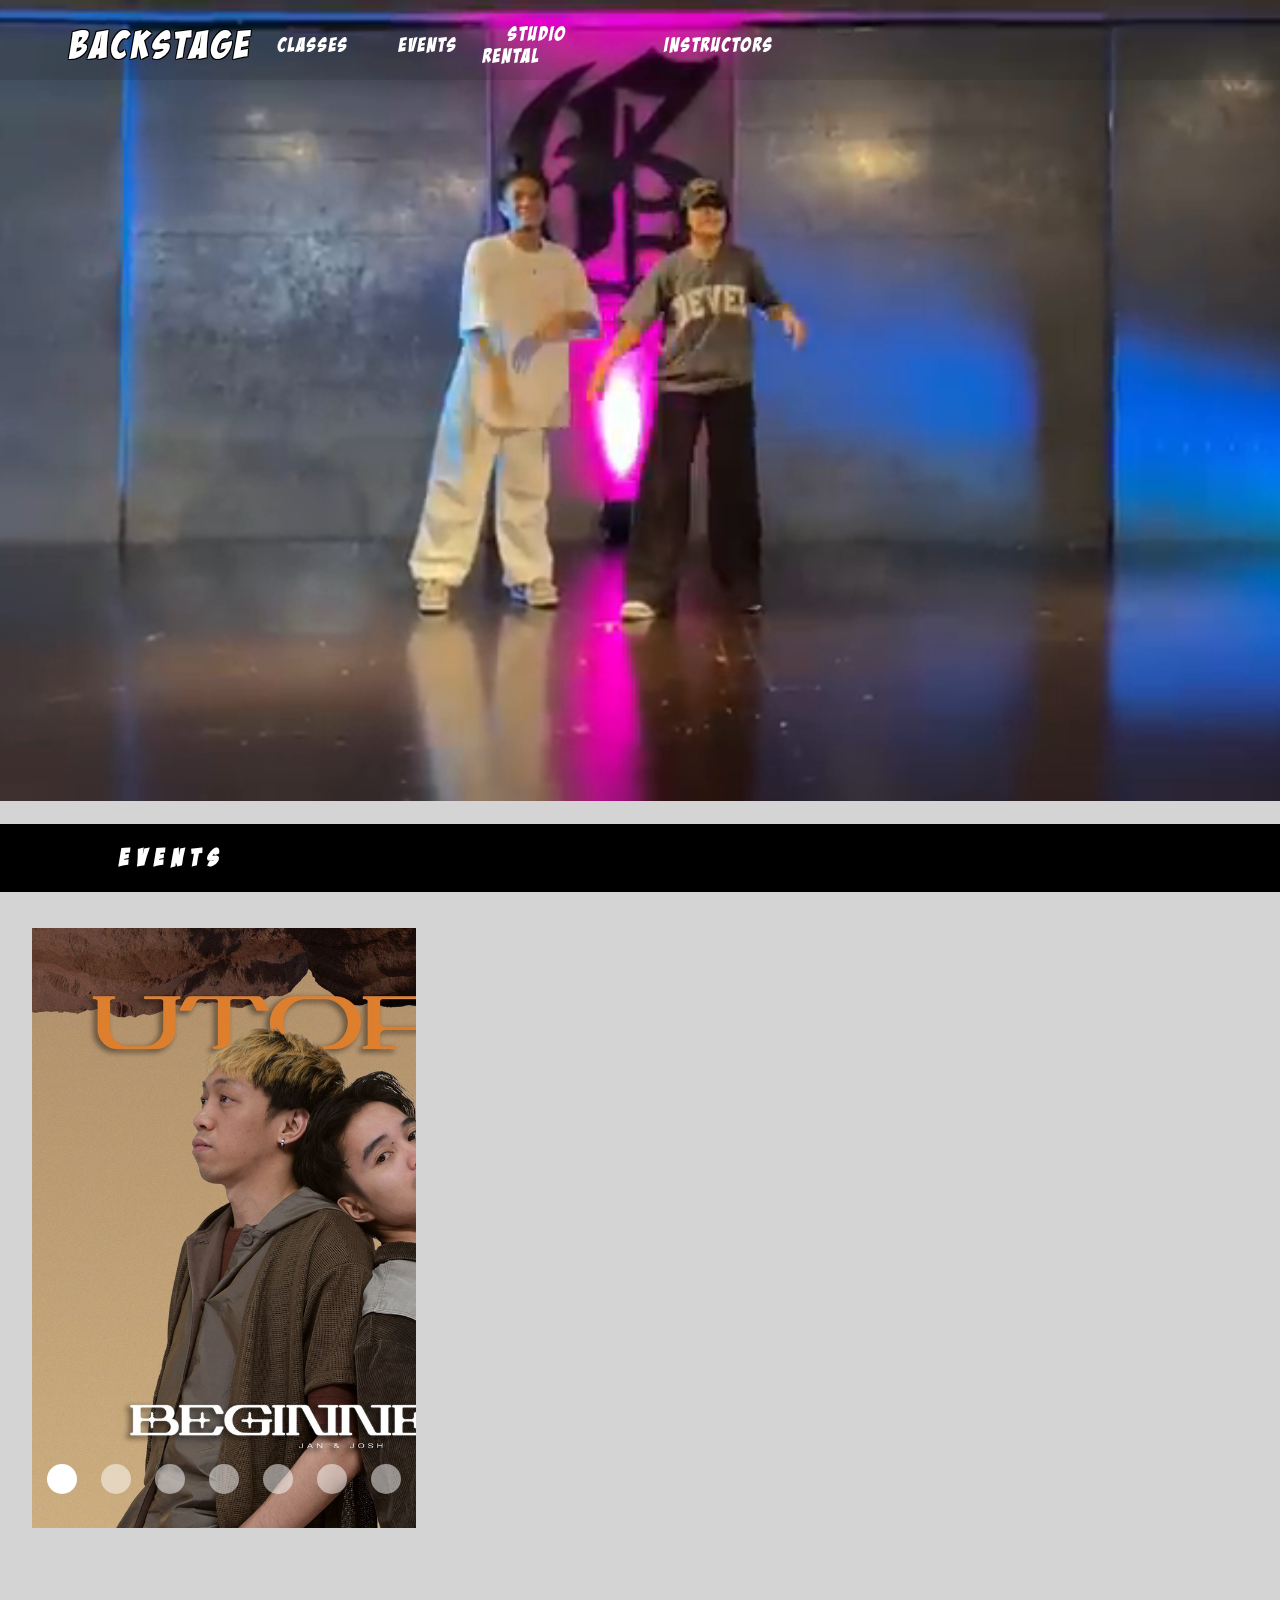
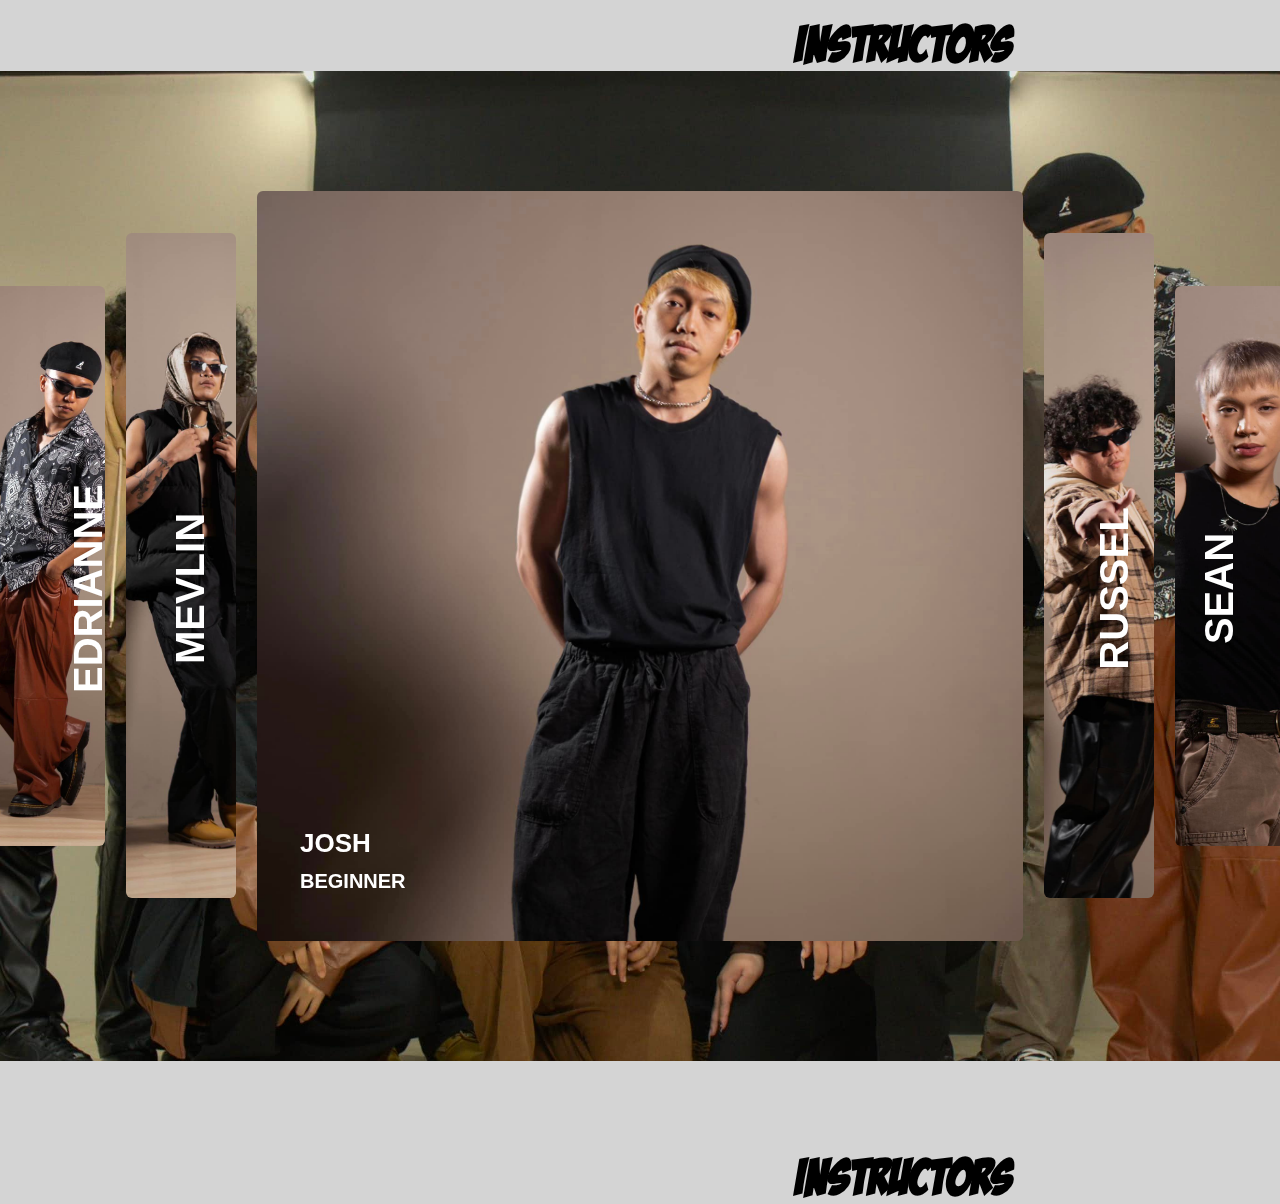
==== index.html @ 0d40647b "success" ====
<!DOCTYPE html>
<html lang="en">
<head>
    <meta charset="UTF-8">
    <meta http-equiv="X-UA-Compatible" content="IE=edge">
    <meta name="viewport" content="width=device-width, initial-scale=1.0">
    <title>BackStage Studio</title>
    <link rel="stylesheet" href="style.css">
</head>
<body>
    <header class= "header">
        <nav class="navbar">
          <a href="index.html" class="logo">BACKSTAGE</a>
            <ul class="nav-links">
              <li><a href="classes.html">Classes</a></li>
              <li><a href="events.html">Events</a></li>
              <li><a href="studio.html">Studio Rental</a></li>
              <li><a href="instru.html">Instructors</a></li>
            </ul>
        </nav>
      </header>
      <section>
        <video autoplay loop muted playsinline id="backgroundVideo">
            <source src="/img/bg2.mp4" type="video/mp4">
            Your browser does not support the video tag.
        </video>
      </section>

    <section> 
        <div class="eventitle">
            <h2><a href="events.html">EVENTS</a></h2>
        </div> 
    </section>

    <div>
        <div class="carousel">
          <ul class="slides">
            <input type="radio" name="radio-buttons" id="img-1" checked />
            <li class="slide-container">
              <div class="slide-image">
                <img src="/classes/BEGINNERS.jpg">
              </div>
              <div class="carousel-controls">
                <label for="img-7" class="prev-slide">
                  <span>&lsaquo;</span>
                </label>
                <label for="img-2" class="next-slide">
                  <span>&rsaquo;</span>
                </label>
              </div>
            </li>
            <input type="radio" name="radio-buttons" id="img-2" />
            <li class="slide-container">
              <div class="slide-image">
                <img src="/classes/FEMME.jpg">
              </div>
              <div class="carousel-controls">
                <label for="img-1" class="prev-slide">
                  <span>&lsaquo;</span>
                </label>
                <label for="img-3" class="next-slide">
                  <span>&rsaquo;</span>
                </label>
              </div>
            </li>
            <input type="radio" name="radio-buttons" id="img-3" />
            <li class="slide-container">
              <div class="slide-image">
                <img src="/classes/HIPHOP.jpg">
              </div>
              <div class="carousel-controls">
                <label for="img-2" class="prev-slide">
                  <span>&lsaquo;</span>
                </label>
                <label for="img-4" class="next-slide">
                  <span>&rsaquo;</span>
                </label>
              </div>
            </li>
            <input type="radio" name="radio-buttons" id="img-4" />
            <li class="slide-container">
              <div class="slide-image">
                <img src="/classes/K-POP.jpg">
              </div>
              <div class="carousel-controls">
                <label for="img-3" class="prev-slide">
                  <span>&lsaquo;</span>
                </label>
                <label for="img-5" class="next-slide">
                  <span>&rsaquo;</span>
                </label>
              </div>
            </li>
            <input type="radio" name="radio-buttons" id="img-5" />
            <li class="slide-container">
              <div class="slide-image">
                <img src="/classes/STYLES.jpg">
              </div>
              <div class="carousel-controls">
                <label for="img-4" class="prev-slide">
                  <span>&lsaquo;</span>
                </label>
                <label for="img-6" class="next-slide">
                  <span>&rsaquo;</span>
                </label>
              </div>
            </li>
            <input type="radio" name="radio-buttons" id="img-6" />
            <li class="slide-container">
              <div class="slide-image">
                <img src="/classes/OPEN.jpg">
              </div>
              <div class="carousel-controls">
                <label for="img-5" class="prev-slide">
                  <span>&lsaquo;</span>
                </label>
                <label for="img-7" class="next-slide">
                  <span>&rsaquo;</span>
                </label>
              </div>
            </li>
            <input type="radio" name="radio-buttons" id="img-7" />
            <li class="slide-container">
              <div class="slide-image">
                <img src="/classes/KIDS.jpg">
              </div>
              <div class="carousel-controls">
                <label for="img-6" class="prev-slide">
                  <span>&lsaquo;</span>
                </label>
                <label for="img-1" class="next-slide">
                  <span>&rsaquo;</span>
                </label>
              </div>
            </li>
            <div class="carousel-dots">
              <label for="img-1" class="carousel-dot" id="img-dot-1"></label>
              <label for="img-2" class="carousel-dot" id="img-dot-2"></label>
              <label for="img-3" class="carousel-dot" id="img-dot-3"></label>
              <label for="img-4" class="carousel-dot" id="img-dot-4"></label>
              <label for="img-5" class="carousel-dot" id="img-dot-5"></label>
              <label for="img-6" class="carousel-dot" id="img-dot-6"></label>
              <label for="img-7" class="carousel-dot" id="img-dot-7"></label>
            </div>
          </ul>
        </div>
      </div>
      



    <section> 
        <div class="instructors">
            <h5>Instructors</h5>
        </div> 
    </section>

    <section class="slider-container">
      <div class="slider-images">
        <div class="slider-img">
          <img src="/instru/chuch.jpg" alt="1" />
          <h1>CHUCHAY</h1>
          <div class="details">
            <h2>CHUCHAY</h2>
            <p>KIDS/K-POP</p>
          </div>
        </div>
        <div class="slider-img">
          <img src="/instru/edri.jpg" alt="2" />
          <h1>EDRIANNE</h1>
          <div class="details">
            <h2>EDRIANNE</h2>
            <p>AFRO</p>
          </div>
        </div>
        <div class="slider-img">
          <img src="/instru/melvin.jpg" alt="3" />
          <h1>MEVLIN</h1>
          <div class="details">
            <h2>MEVLIN</h2>
            <p>HIP-HOP</p>
          </div>
        </div>
        <div class="slider-img active">
          <img src="/instru/poy.jpg" alt="4" />
          <h1>JOSH</h1>
          <div class="details">
            <h2>JOSH</h2>
            <p>BEGINNER</p>
          </div>
        </div>
        <div class="slider-img">
          <img src="/instru/rus.jpg" alt="5" />
          <h1>RUSSEL</h1>
          <div class="details">
            <h2>RUSSEL</h2>
            <p>OPEN</p>
          </div>
        </div>
        <div class="slider-img">
          <img src="/instru/sean.jpg" alt="6" />
          <h1>SEAN</h1>
          <div class="details">
            <h2>SEAN</h2>
            <p>FEMME/K-POP/KIDS</p>
          </div>
        </div>
        <div class="slider-img">
          <img src="/instru/yen.jpg" alt="7" />
          <h1>YEN</h1>
          <div class="details">
            <h2>YEN</h2>
            <p>FEMME/CHAIRS</p>
          </div>
        </div>
      </div>
    </section>


    
    <section> 
      <div class="instructors">
          <h5>Instructors</h5>
      </div> 
  </section>
  

    <script src="js/jQuery.js"></script>
    <script>
      jQuery(document).ready(function ($) {
        $(".slider-img").on("click", function () {
          $(".slider-img").removeClass("active");
          $(this).addClass("active");
        });
      });
    </script>

    
</body>
</html>
---- style.css ----
@font-face{
    font-family: badaFont;
    src: url(/fonts/BADABB__.TTF);
}
.header {
    position:fixed;
    top: 0;
    left: 0;
    width: 100%;
    padding: 40px 100px;
    background: rgba(0, 0, 0, 0.1);
}
a {
    text-decoration: none; /* Removes underline */
}
* {
margin: 0;
padding: 0;
box-sizing: border-box;
}
body {
    background-color: #d4d4d4; /* Adjust the color code as needed */
}
/* Navbar -----------------------------------------------------------------------------------------------------------------------------------------------------*/
ul {
    list-style: none;
}
.logo {
    margin-left: 50px;
    margin-top: 3px;
    color: rgb(255, 255, 255);
    font-size: 40px;
    font-family: badaFont;
    text-shadow: 
    -1px -1px 0 #000000,  
     1px -1px 0 #000000,
    -1px  1px 0 #000000,
     1px  1px 0 #000000; /* White stroke */
     letter-spacing: 4px; /* Adjust the spacing as needed */   
     
}
.navbar a:hover {
        color: #000000; /* Optional: change for hover effect */
        transition: color 0.3s ease; /* Smooth transition */
}
.navbar {
    display: flex;
    justify-content: space-between;
    align-items: center;
    position: fixed; /* Set navbar position to fixed */
    top: 0; /* Stick to the top of the page */
    left: 0;
    width: 64%;
    padding: 20px;
    z-index: 1000; /* Ensure navbar is above other content */
}
.nav-links {
    display: flex;
    align-items: center;
    font-size: 20px;
    margin-top: 3px;
    font-family: badaFont;
    letter-spacing: 2px; /* Adjust the spacing as needed */
}
.nav-links a {
    color: rgb(255, 255, 255);
    text-decoration: none; /* Optional: removes the underline */
    padding: 0 25px; /* Optional: adds some space around the links */
}
.nav-links a:hover {
    color: #000000; /* Optional: change for hover effect */
    transition: color 0.3s ease; /* Smooth transition */
}
/* VIDEO -----------------------------------------------------------------------------------------------------------------------------------------------------*/
video {
    position: absolute;
    top: 0;
    left: 0;
    width: 100%;
    height: 89%;
    z-index: -100;
    object-fit: cover; /* This will make sure the video covers the entire area without stretching */
}
/* TITLES -------------------------------------------------------------------------------------------------------------------------*/
.eventitle {
    margin-top: 91.5vh; /* Adjust this value as needed */
    display: flex;
    align-items: center;
    justify-content: space-between;
    width: 100%;
    padding: 0 150px; /* Adjust this value as needed */
}
.eventitle a {
    color: #ffffff; /* Adjust the color as needed */
     font-size: 25px;
     font-family: badaFont;
     letter-spacing: 8px; /* Adjust the spacing as needed */
    transition: color 0.3s ease; /* Smooth transition */
}
.eventitle a:hover {
    color: #000000; /* Change text color to black on hover */
    background-color: #e6e6e6; /* Darken background color on hover */
    transition: color 0.3s ease, background-color 0.3s ease; /* Smooth transition for both color and background */
}
.eventitle{
    background-color: #000000;
    background-size: 200px 150px; /* Adjust the background size as needed */
    display: inline-block; /* Ensure the background covers the entire anchor element */
    padding: 20px 120px; /* Add padding to create space around the text */
}
/* Carousel Section  -----------------------------------------------------------------------------------------------------------------------------------------------------*/


.carousel {
    margin-top: 4vh;
    margin-left: 2.5%; 
    width: 30%; /* Adjust this value as needed */
    height: 100%; /* This will maintain the aspect ratio */
    
}
ul.slides {
    display: block;
    position: relative;
    height: 600px;
    margin: 0;
    padding: 0;
    overflow: hidden;
    list-style: none;
}
.slides * {
    user-select: none;
    -ms-user-select: none;
    -moz-user-select: none;
    -khtml-user-select: none;
    -webkit-user-select: none;
    -webkit-touch-callout: none;
}
ul.slides input {
    display: none; 
}
.slide-container { 
    display: block; 
}
.slide-image {
    display: block;
    position: absolute;
    width: 100%;
    height: 100%;
    top: 0;
    opacity: 0;
    transition: all .7s ease-in-out;
}   
.slide-image img {
    width: auto;
    min-width: 100%;
    height: 100%;
}
.carousel-controls {
    position: absolute;
    top: 0;
    left: 0;
    right: 0;
    z-index: 999;
    font-size: 100px;
    line-height: 600px;
    color: #fff;
}
.carousel-controls label {
    display: none;
    position: absolute;
    padding: 0 20px;
    opacity: 0;
    transition: opacity .2s;
    cursor: pointer;
}
.slide-image:hover + .carousel-controls label{
    opacity: 0.5;
}
.carousel-controls label:hover {
    opacity: 1;
}
.carousel-controls .prev-slide {
    width: 49%;
    text-align: left;
    left: 0;
}
.carousel-controls .next-slide {
    width: 49%;
    text-align: right;
    right: 0;
}
.carousel-dots {
    position: absolute;
    left: 0;
    right: 0;
    bottom: 20px;
    z-index: 999;
    text-align: center;
}
.carousel-dots .carousel-dot {
    display: inline-block;
    width: 30px;
    height: 30px;
    border-radius: 50%;
    background-color: #fff;
    opacity: 0.5;
    margin: 10px;
}
input:checked + .slide-container .slide-image {
    opacity: 1;
    transform: scale(1);
    transition: opacity 1s ease-in-out;
}
input:checked + .slide-container .carousel-controls label {
     display: block; 
}
input#img-1:checked ~ .carousel-dots label#img-dot-1,
input#img-2:checked ~ .carousel-dots label#img-dot-2,
input#img-3:checked ~ .carousel-dots label#img-dot-3,
input#img-4:checked ~ .carousel-dots label#img-dot-4,
input#img-5:checked ~ .carousel-dots label#img-dot-5,
input#img-6:checked ~ .carousel-dots label#img-dot-6,
input#img-7:checked ~ .carousel-dots label#img-dot-7
 {
	opacity: 1;
}
input:checked + .slide-container .nav label { display: block; }
/* Instructors Section  -----------------------------------------------------------------------------------------------------------------------------------------------------------------------------------------------*/
.instructors h5 {
    font-size: 50px; /* Adjust as needed */
    font-family: badaFont;
    color: #000000; /* Adjust the color as needed */
    margin-top: 10vh; /* Adjust this value as needed */
    display: flex;
    align-items: center;
    justify-content: space-between;
    padding: 0 795px; /* Adjust this value as needed */
}
.slider-container{
    width: 100%;
    height: 110vh;
    background-image: url('/instru/bg.jpg');
    background-repeat: no-repeat;
    background-position: center;
    background-size: cover;
    display: flex;
    align-items: center;
    justify-content: center;
  }
  .slider-images{
    display: flex;
    align-items: center;
    gap: 21px;
  }
  .slider-images img{
    width: 100%;
    height: 100%;
    object-fit: cover;
    border-radius: 6px;
  }
  .slider-img{
    width: 110px;
    border-radius: 6px;
    cursor: pointer;
    position: relative;
    transition: 0.7s ease;
  }
  .slider-images .slider-img:first-child, .slider-images .slider-img:last-child{
    height: 480px;
  }
  .slider-images .slider-img:nth-child(2), .slider-images .slider-img:nth-child(6){
    height: 560px;
  }
  .slider-images .slider-img:nth-child(3), .slider-images .slider-img:nth-child(4), .slider-images .slider-img:nth-child(5){
    height: 665px;
  }
  h1{
    font-family: "Jost", sans-serif;
    font-size: 40px;
    font-weight: 700;
    text-align: left;
    text-transform: uppercase;
    color: #fff;
    position: absolute;
    top: 50%;
    left: -10%;
    transform: rotate(270deg);
    transition: 0.7s ease;
  }
  .details{
    position: absolute;
    bottom: 43px;
    left: 43px;
  }
  .details h2{
    font-family: "Jost", sans-serif;
    font-size: 26px;
    font-weight: 700;
    text-align: left;
    line-height: 44px;
    text-align: left;
    color: #fff;
    text-transform: uppercase;
    transition: 0.7s ease;
    display: none;
  }
  .details p{
    font-family: "Jost", sans-serif;
    font-size: 20px;
    font-weight: 700;
    text-align: left;
    line-height: 33px;
    text-align: left;
    color: #fff;
    text-transform: uppercase;
    transition: 0.7s ease;
    display: none;
  }
  .slider-img.active{
    width: 766px !important;
    height: 750px !important;
  }
  .slider-img.active h1{
     display: none;
  }
  .slider-img.active .details p, .slider-img.active .details h2{
    display: block;
  }

/* CLASSES.HTML-----------------------------------------------------------------------------------------------------------------------------------------------------------------------------------------------*/
.classes h6 {
    font-size: 100px; /* Adjust as needed */
    font-family: badaFont;
    color: #000000; /* Adjust the color as needed */
    margin-top: 10vh; /* Adjust this value as needed */
    display: flex;
    align-items: center;
    justify-content: space-between;
    padding: 0 795px; /* Adjust this value as needed */
}
/* EVENTS.HTML-----------------------------------------------------------------------------------------------------------------------------------------------------------------------------------------------*/
.events h6 {
    font-size: 100px; /* Adjust as needed */
    font-family: badaFont;
    color: #000000; /* Adjust the color as needed */
    margin-top: 10vh; /* Adjust this value as needed */
    display: flex;
    align-items: center;
    justify-content: space-between;
    padding: 0 795px; /* Adjust this value as needed */
}
/* INSTRUCTORS.HTML-----------------------------------------------------------------------------------------------------------------------------------------------------------------------------------------------*/
.instructors h6 {
    font-size: 100px; /* Adjust as needed */
    font-family: badaFont;
    color: #000000; /* Adjust the color as needed */
    margin-top: 10vh; /* Adjust this value as needed */
    padding: 0 595px; /* Adjust this value as needed */
}
/* STUDIO RENTAL.HTML-----------------------------------------------------------------------------------------------------------------------------------------------------------------------------------------------*/
.studiorental h6 {
    font-size: 100px; /* Adjust as needed */
    font-family: badaFont;
    color: #000000; /* Adjust the color as needed */
    margin-top: 10vh; /* Adjust this value as needed */
    display: flex;
    align-items: center;
    justify-content: space-between;
    padding: 0 795px; /* Adjust this value as needed */
}
/* Profiles.HTML-----------------------------------------------------------------------------------------------------------------------------------------------------------------------------------------------*/
.profiles h2 {
    font-size: 50px; /* Adjust as needed */
    font-family: badaFont;
    color: #ff0000; /* Adjust the color as needed */
    margin-top: 10vh; /* Adjust this value as needed */
    display: flex;
    align-items: center;
    justify-content: space-between;
    padding: 0 795px; /* Adjust this value as needed */
}
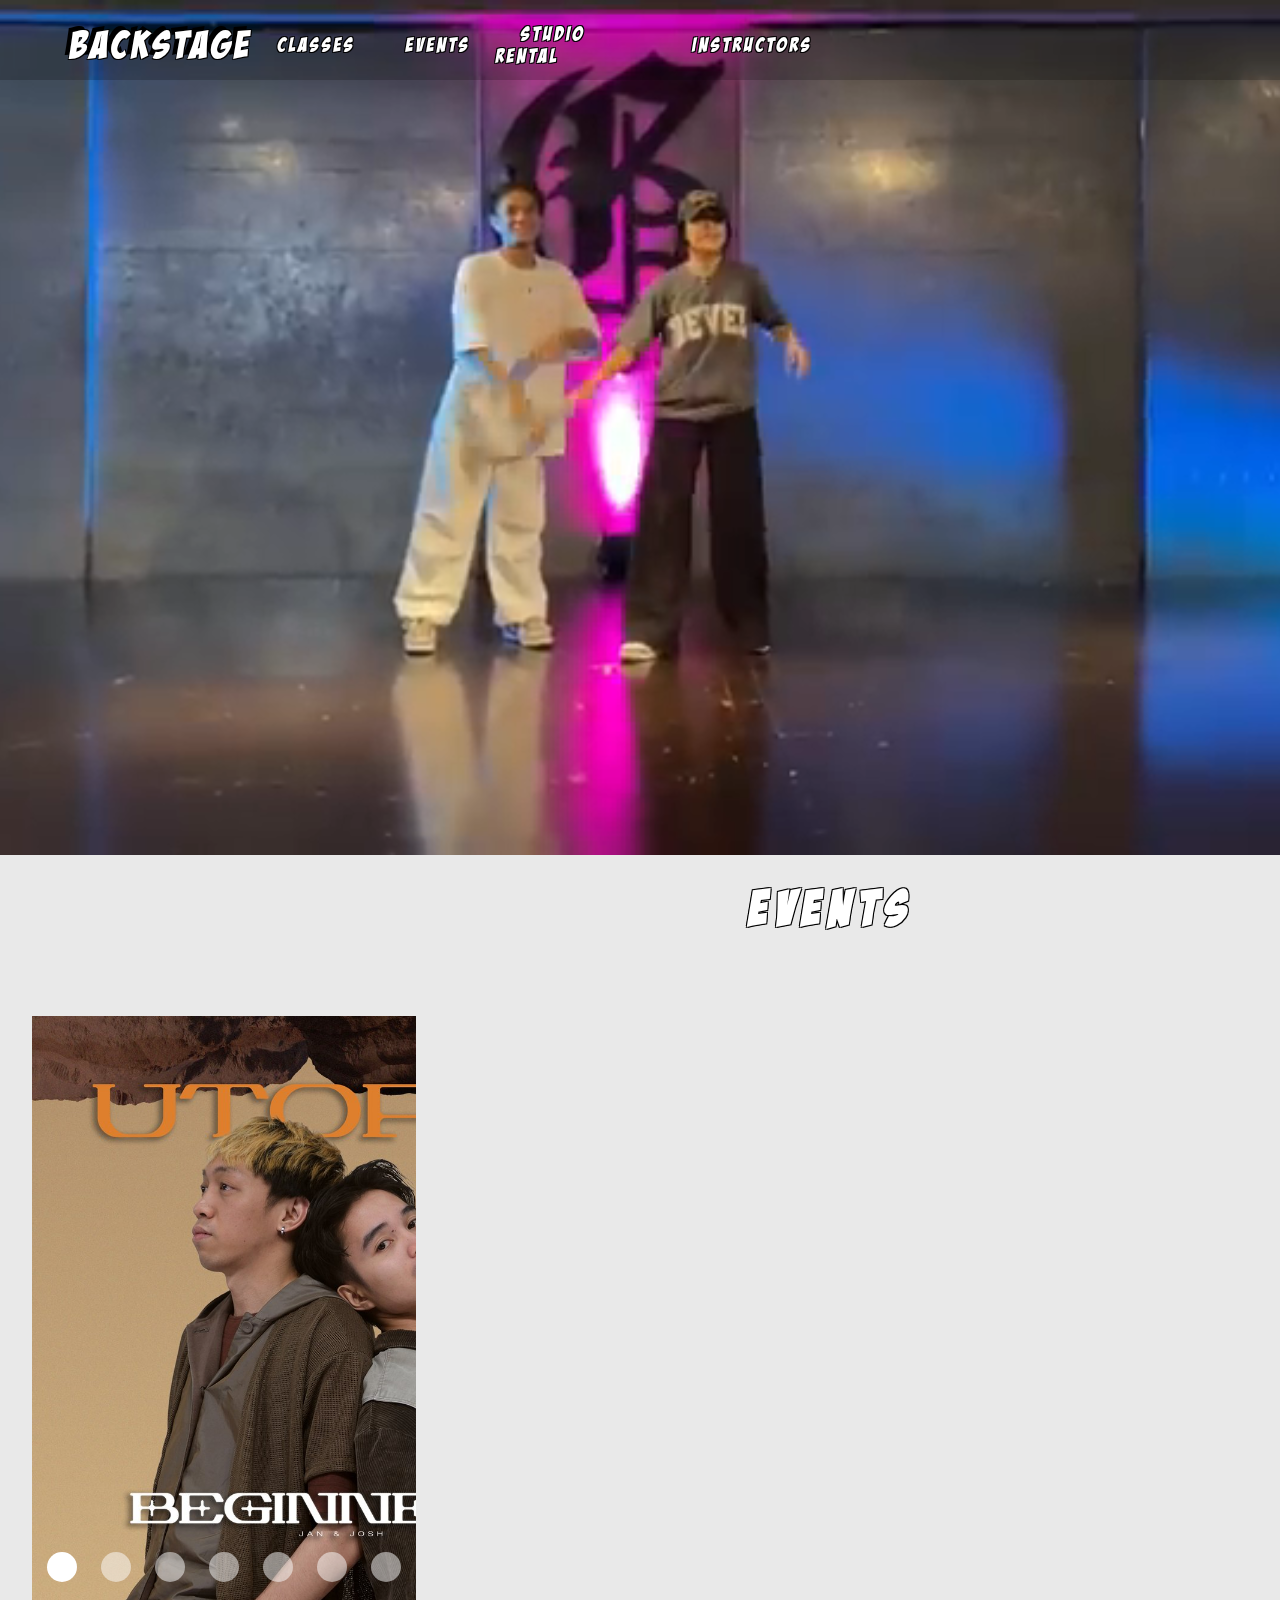
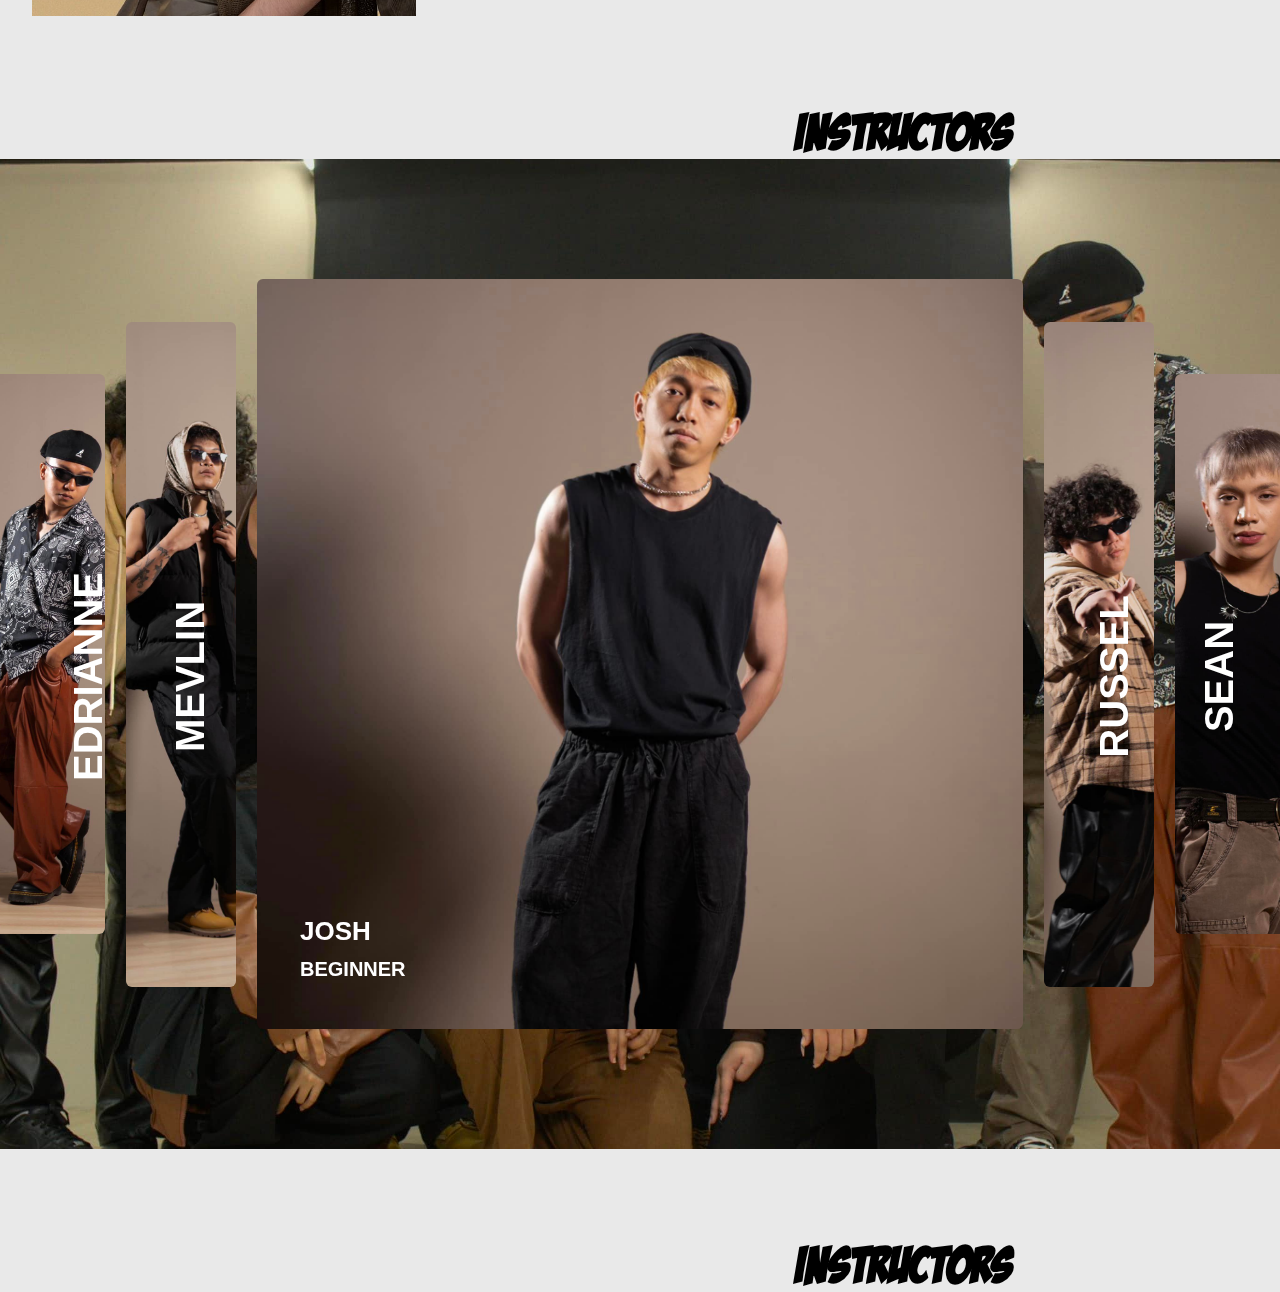
==== commit 451cdacc: "fasdas" ====
--- a/index.html
+++ b/index.html
@@ -28,7 +28,7 @@
 
     <section> 
         <div class="eventitle">
-            <h2><a href="events.html">EVENTS</a></h2>
+            <h2><a href="events.html">EVENTS </a></h2>
         </div> 
     </section>
 
--- a/style.css
+++ b/style.css
@@ -8,7 +8,7 @@
     left: 0;
     width: 100%;
     padding: 40px 100px;
-    background: rgba(0, 0, 0, 0.1);
+    background: rgba(0, 0, 0, 0.2);
 }
 a {
     text-decoration: none; /* Removes underline */
@@ -19,7 +19,7 @@
 box-sizing: border-box;
 }
 body {
-    background-color: #d4d4d4; /* Adjust the color code as needed */
+    background-color: #e9e9e9; /* Adjust the color code as needed */
 }
 /* Navbar -----------------------------------------------------------------------------------------------------------------------------------------------------*/
 ul {
@@ -32,7 +32,7 @@
     font-size: 40px;
     font-family: badaFont;
     text-shadow: 
-    -1px -1px 0 #000000,  
+    -4px -4px 0 #000000,  
      1px -1px 0 #000000,
     -1px  1px 0 #000000,
      1px  1px 0 #000000; /* White stroke */
@@ -40,7 +40,7 @@
      
 }
 .navbar a:hover {
-        color: #000000; /* Optional: change for hover effect */
+        color: #4c4c4c; /* Optional: change for hover effect */
         transition: color 0.3s ease; /* Smooth transition */
 }
 .navbar {
@@ -50,7 +50,7 @@
     position: fixed; /* Set navbar position to fixed */
     top: 0; /* Stick to the top of the page */
     left: 0;
-    width: 64%;
+    width: 67%;
     padding: 20px;
     z-index: 1000; /* Ensure navbar is above other content */
 }
@@ -66,9 +66,15 @@
     color: rgb(255, 255, 255);
     text-decoration: none; /* Optional: removes the underline */
     padding: 0 25px; /* Optional: adds some space around the links */
+    text-shadow:
+    -1px -1px 0 #000000,  
+     1px -1px 0 #000000,
+    -1px  1px 0 #000000,
+     1px  1px 0 #000000;
+     letter-spacing: 3px; /* Adjust the spacing as needed */  
 }
 .nav-links a:hover {
-    color: #000000; /* Optional: change for hover effect */
+    color: #4c4c4c; /* Optional: change for hover effect */
     transition: color 0.3s ease; /* Smooth transition */
 }
 /* VIDEO -----------------------------------------------------------------------------------------------------------------------------------------------------*/
@@ -77,42 +83,41 @@
     top: 0;
     left: 0;
     width: 100%;
-    height: 89%;
+    height: 95%;
     z-index: -100;
     object-fit: cover; /* This will make sure the video covers the entire area without stretching */
 }
 /* TITLES -------------------------------------------------------------------------------------------------------------------------*/
 .eventitle {
-    margin-top: 91.5vh; /* Adjust this value as needed */
-    display: flex;
-    align-items: center;
-    justify-content: space-between;
-    width: 100%;
-    padding: 0 150px; /* Adjust this value as needed */
+    margin-top: 98vh; /* Adjust this value as needed */
+    display: flex;
+    align-items: center;
+    justify-content: space-between;
+    width: 100%;
+    padding: 0px 750px; /* Adjust this value as needed */
 }
 .eventitle a {
     color: #ffffff; /* Adjust the color as needed */
-     font-size: 25px;
-     font-family: badaFont;
-     letter-spacing: 8px; /* Adjust the spacing as needed */
+    font-size:50px;
+    font-family: badaFont;
+    letter-spacing: 8px; /* Adjust the spacing as needed */
     transition: color 0.3s ease; /* Smooth transition */
+    text-shadow:
+    -1px -1px 0 #000000,  
+     1px -1px 0 #000000,
+    -1px  1px 0 #000000,
+     1px  1px 0 #000000;
 }
 .eventitle a:hover {
-    color: #000000; /* Change text color to black on hover */
-    background-color: #e6e6e6; /* Darken background color on hover */
+    color: #4c4c4c; /* Optional: change for hover effect */
     transition: color 0.3s ease, background-color 0.3s ease; /* Smooth transition for both color and background */
 }
-.eventitle{
-    background-color: #000000;
-    background-size: 200px 150px; /* Adjust the background size as needed */
-    display: inline-block; /* Ensure the background covers the entire anchor element */
-    padding: 20px 120px; /* Add padding to create space around the text */
-}
+
 /* Carousel Section  -----------------------------------------------------------------------------------------------------------------------------------------------------*/
 
 
 .carousel {
-    margin-top: 4vh;
+    margin-top: 9vh;
     margin-left: 2.5%; 
     width: 30%; /* Adjust this value as needed */
     height: 100%; /* This will maintain the aspect ratio */
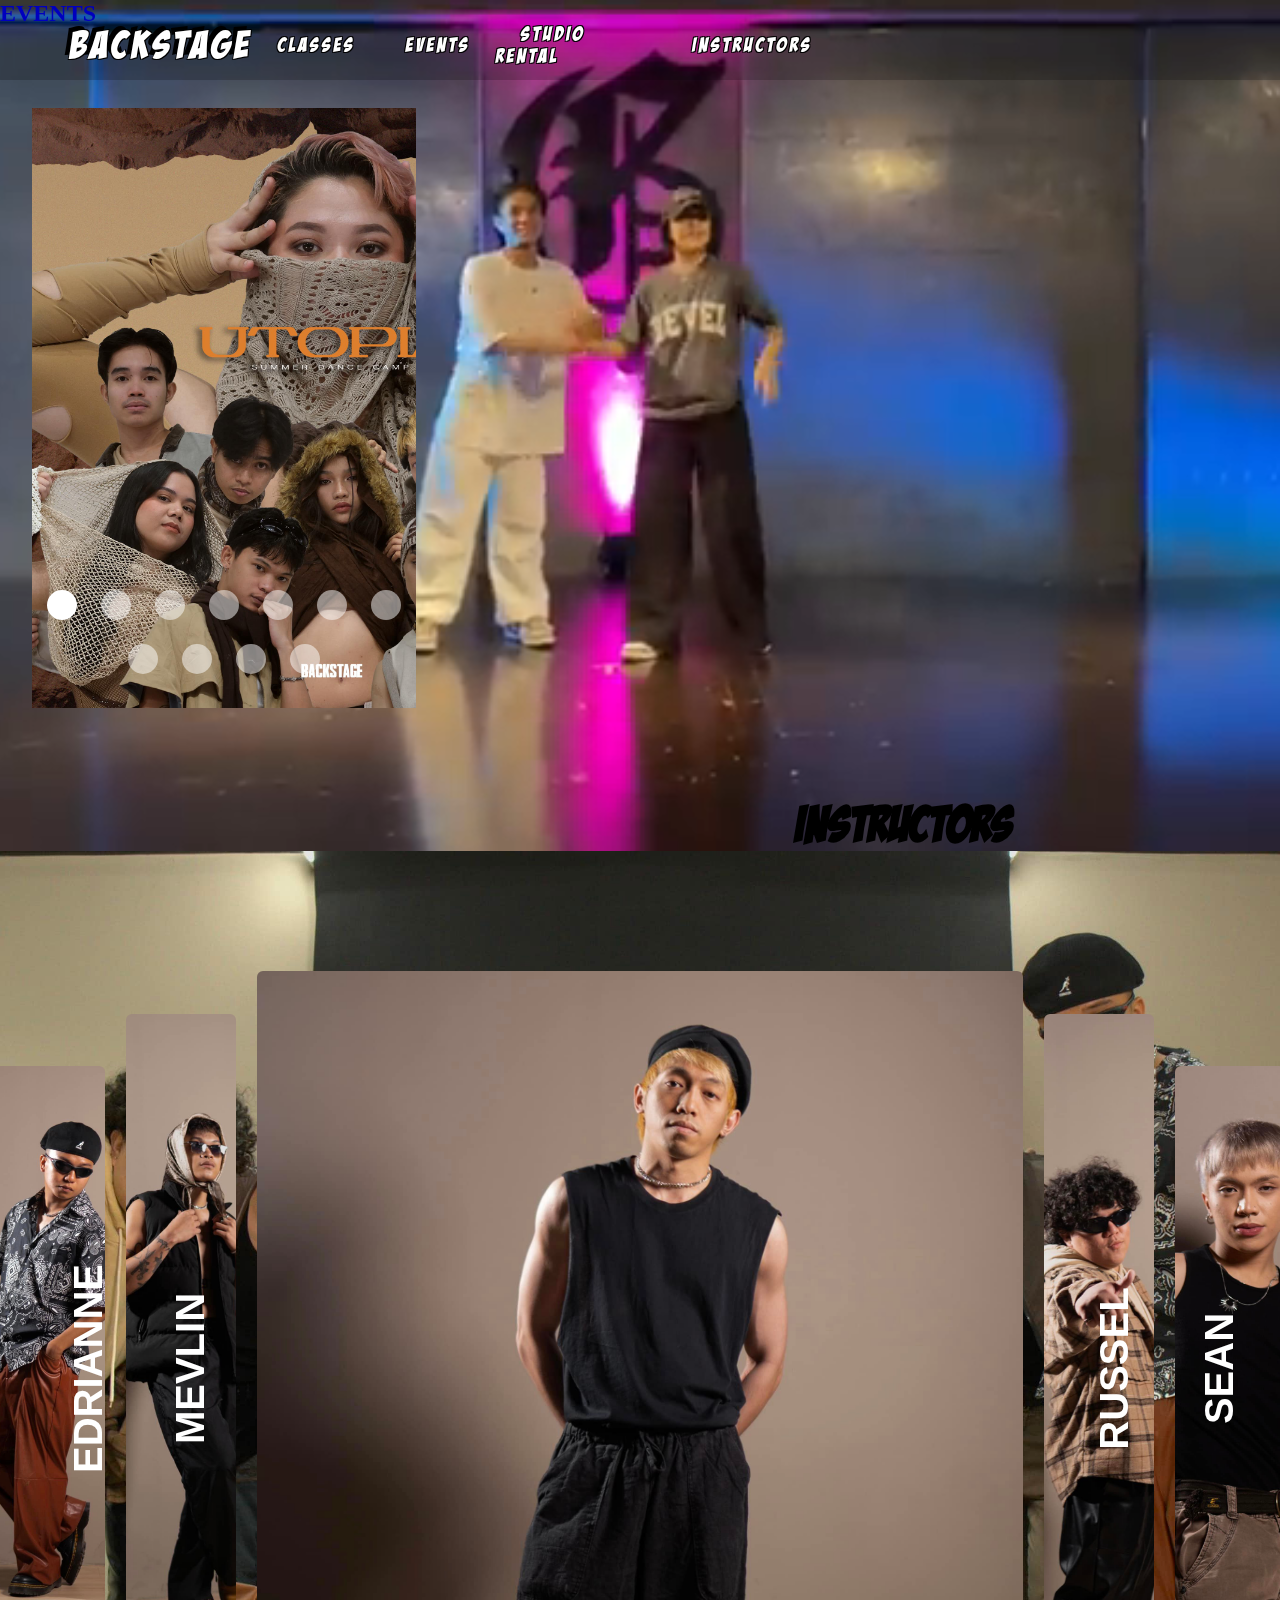
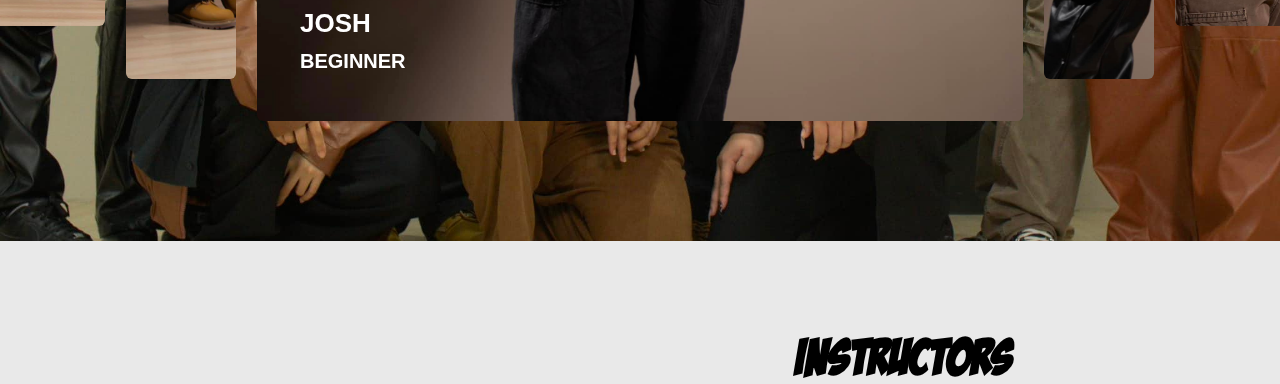
==== commit 66772efe: "yessir" ====
--- a/index.html
+++ b/index.html
@@ -8,7 +8,7 @@
     <link rel="stylesheet" href="style.css">
 </head>
 <body>
-    <header class= "header">
+<header class= "header">
         <nav class="navbar">
           <a href="index.html" class="logo">BACKSTAGE</a>
             <ul class="nav-links">
@@ -18,114 +18,175 @@
               <li><a href="instru.html">Instructors</a></li>
             </ul>
         </nav>
-      </header>
-      <section>
-        <video autoplay loop muted playsinline id="backgroundVideo">
-            <source src="/img/bg2.mp4" type="video/mp4">
-            Your browser does not support the video tag.
-        </video>
-      </section>
-
-    <section> 
-        <div class="eventitle">
-            <h2><a href="events.html">EVENTS </a></h2>
-        </div> 
-    </section>
-
+</header>
+
+  <section>
+    <video autoplay loop muted playsinline id="backgroundVideo">
+      <source src="/img/bg2.mp4" type="video/mp4">
+      Your browser does not support the video tag.
+    </video>
+  </section>
+
+
+<main>
+  <section>
+    <div class="events">
+      <h2><a href="events.html">EVENTS</a></h2>
+    </div> 
+  </section>
+
+
+  
     <div>
         <div class="carousel">
           <ul class="slides">
             <input type="radio" name="radio-buttons" id="img-1" checked />
             <li class="slide-container">
               <div class="slide-image">
-                <img src="/classes/BEGINNERS.jpg">
+                <img src="/events/eventbg.jpg">
+              </div>
+              <div class="carousel-controls">
+                <label for="img-11" class="prev-slide">
+                  <span>&lsaquo;</span>
+                </label>
+                <label for="img-2" class="next-slide">
+                  <span>&rsaquo;</span>
+                </label>
+              </div>
+            </li>
+            <input type="radio" name="radio-buttons" id="img-2" />
+            <li class="slide-container">
+              <div class="slide-image">
+                <img src="/events/eventbg2.jpg">
+              </div>
+              <div class="carousel-controls">
+                <label for="img-1" class="prev-slide">
+                  <span>&lsaquo;</span>
+                </label>
+                <label for="img-3" class="next-slide">
+                  <span>&rsaquo;</span>
+                </label>
+              </div>
+            </li>
+            <input type="radio" name="radio-buttons" id="img-3" />
+            <li class="slide-container">
+              <div class="slide-image">
+                <img src="/events/eventbg3.jpg">
+              </div>
+              <div class="carousel-controls">
+                <label for="img-2" class="prev-slide">
+                  <span>&lsaquo;</span>
+                </label>
+                <label for="img-4" class="next-slide">
+                  <span>&rsaquo;</span>
+                </label>
+              </div>
+            </li>
+            <input type="radio" name="radio-buttons" id="img-4" />
+            <li class="slide-container">
+              <div class="slide-image">
+                <img src="/events/eventbg4.jpg">
+              </div>
+              <div class="carousel-controls">
+                <label for="img-3" class="prev-slide">
+                  <span>&lsaquo;</span>
+                </label>
+                <label for="img-5" class="next-slide">
+                  <span>&rsaquo;</span>
+                </label>
+              </div>
+            </li>
+            <input type="radio" name="radio-buttons" id="img-5" />
+            <li class="slide-container">
+              <div class="slide-image">
+                <img src="/events/eventbeg.jpg">
+              </div>
+              <div class="carousel-controls">
+                <label for="img-4" class="prev-slide">
+                  <span>&lsaquo;</span>
+                </label>
+                <label for="img-6" class="next-slide">
+                  <span>&rsaquo;</span>
+                </label>
+              </div>
+            </li>
+            <input type="radio" name="radio-buttons" id="img-6" />
+            <li class="slide-container">
+              <div class="slide-image">
+                <img src="/events/eventfem.jpg">
+              </div>
+              <div class="carousel-controls">
+                <label for="img-5" class="prev-slide">
+                  <span>&lsaquo;</span>
+                </label>
+                <label for="img-7" class="next-slide">
+                  <span>&rsaquo;</span>
+                </label>
+              </div>
+            </li>
+            <input type="radio" name="radio-buttons" id="img-7" />
+            <li class="slide-container">
+              <div class="slide-image">
+                <img src="/events/eventkid.jpg">
+              </div>
+              <div class="carousel-controls">
+                <label for="img-6" class="prev-slide">
+                  <span>&lsaquo;</span>
+                </label>
+                <label for="img-8" class="next-slide">
+                  <span>&rsaquo;</span>
+                </label>
+              </div>
+            </li>
+            <input type="radio" name="radio-buttons" id="img-8" />
+            <li class="slide-container">
+              <div class="slide-image">
+                <img src="/events/eventhip.jpg">
               </div>
               <div class="carousel-controls">
                 <label for="img-7" class="prev-slide">
                   <span>&lsaquo;</span>
                 </label>
-                <label for="img-2" class="next-slide">
-                  <span>&rsaquo;</span>
-                </label>
-              </div>
-            </li>
-            <input type="radio" name="radio-buttons" id="img-2" />
-            <li class="slide-container">
-              <div class="slide-image">
-                <img src="/classes/FEMME.jpg">
-              </div>
-              <div class="carousel-controls">
-                <label for="img-1" class="prev-slide">
-                  <span>&lsaquo;</span>
-                </label>
-                <label for="img-3" class="next-slide">
-                  <span>&rsaquo;</span>
-                </label>
-              </div>
-            </li>
-            <input type="radio" name="radio-buttons" id="img-3" />
-            <li class="slide-container">
-              <div class="slide-image">
-                <img src="/classes/HIPHOP.jpg">
-              </div>
-              <div class="carousel-controls">
-                <label for="img-2" class="prev-slide">
-                  <span>&lsaquo;</span>
-                </label>
-                <label for="img-4" class="next-slide">
-                  <span>&rsaquo;</span>
-                </label>
-              </div>
-            </li>
-            <input type="radio" name="radio-buttons" id="img-4" />
-            <li class="slide-container">
-              <div class="slide-image">
-                <img src="/classes/K-POP.jpg">
-              </div>
-              <div class="carousel-controls">
-                <label for="img-3" class="prev-slide">
-                  <span>&lsaquo;</span>
-                </label>
-                <label for="img-5" class="next-slide">
-                  <span>&rsaquo;</span>
-                </label>
-              </div>
-            </li>
-            <input type="radio" name="radio-buttons" id="img-5" />
-            <li class="slide-container">
-              <div class="slide-image">
-                <img src="/classes/STYLES.jpg">
-              </div>
-              <div class="carousel-controls">
-                <label for="img-4" class="prev-slide">
-                  <span>&lsaquo;</span>
-                </label>
-                <label for="img-6" class="next-slide">
-                  <span>&rsaquo;</span>
-                </label>
-              </div>
-            </li>
-            <input type="radio" name="radio-buttons" id="img-6" />
-            <li class="slide-container">
-              <div class="slide-image">
-                <img src="/classes/OPEN.jpg">
-              </div>
-              <div class="carousel-controls">
-                <label for="img-5" class="prev-slide">
-                  <span>&lsaquo;</span>
-                </label>
-                <label for="img-7" class="next-slide">
-                  <span>&rsaquo;</span>
-                </label>
-              </div>
-            </li>
-            <input type="radio" name="radio-buttons" id="img-7" />
-            <li class="slide-container">
-              <div class="slide-image">
-                <img src="/classes/KIDS.jpg">
-              </div>
-              <div class="carousel-controls">
-                <label for="img-6" class="prev-slide">
+                <label for="img-9" class="next-slide">
+                  <span>&rsaquo;</span>
+                </label>
+              </div>
+            </li>
+            <input type="radio" name="radio-buttons" id="img-9" />
+            <li class="slide-container">
+              <div class="slide-image">
+                <img src="/events/eventstyle.jpg">
+              </div>
+              <div class="carousel-controls">
+                <label for="img-8" class="prev-slide">
+                  <span>&lsaquo;</span>
+                </label>
+                <label for="img-10" class="next-slide">
+                  <span>&rsaquo;</span>
+                </label>
+              </div>
+            </li>
+            <input type="radio" name="radio-buttons" id="img-10" />
+            <li class="slide-container">
+              <div class="slide-image">
+                <img src="/events/eventkpop.jpg">
+              </div>
+              <div class="carousel-controls">
+                <label for="img-9" class="prev-slide">
+                  <span>&lsaquo;</span>
+                </label>
+                <label for="img-11" class="next-slide">
+                  <span>&rsaquo;</span>
+                </label>
+              </div>
+            </li>
+            <input type="radio" name="radio-buttons" id="img-11" />
+            <li class="slide-container">
+              <div class="slide-image">
+                <img src="/events/eventopen.jpg">
+              </div>
+              <div class="carousel-controls">
+                <label for="img-10" class="prev-slide">
                   <span>&lsaquo;</span>
                 </label>
                 <label for="img-1" class="next-slide">
@@ -141,19 +202,23 @@
               <label for="img-5" class="carousel-dot" id="img-dot-5"></label>
               <label for="img-6" class="carousel-dot" id="img-dot-6"></label>
               <label for="img-7" class="carousel-dot" id="img-dot-7"></label>
+              <label for="img-8" class="carousel-dot" id="img-dot-8"></label>
+              <label for="img-9" class="carousel-dot" id="img-dot-9"></label>
+              <label for="img-10" class="carousel-dot" id="img-dot-10"></label>
+              <label for="img-11" class="carousel-dot" id="img-dot-11"></label>
             </div>
           </ul>
         </div>
-      </div>
-      
-
-
-
-    <section> 
-        <div class="instructors">
-            <h5>Instructors</h5>
-        </div> 
-    </section>
+    </div>
+  
+
+
+
+  <section> 
+    <div class="instructors">
+      <h5>Instructors</h5>
+    </div> 
+  </section>
 
     <section class="slider-container">
       <div class="slider-images">
@@ -226,6 +291,9 @@
   
 
     <script src="js/jQuery.js"></script>
+
+     
+
     <script>
       jQuery(document).ready(function ($) {
         $(".slider-img").on("click", function () {
@@ -235,6 +303,7 @@
       });
     </script>
 
-    
+</main>
+
 </body>
 </html>
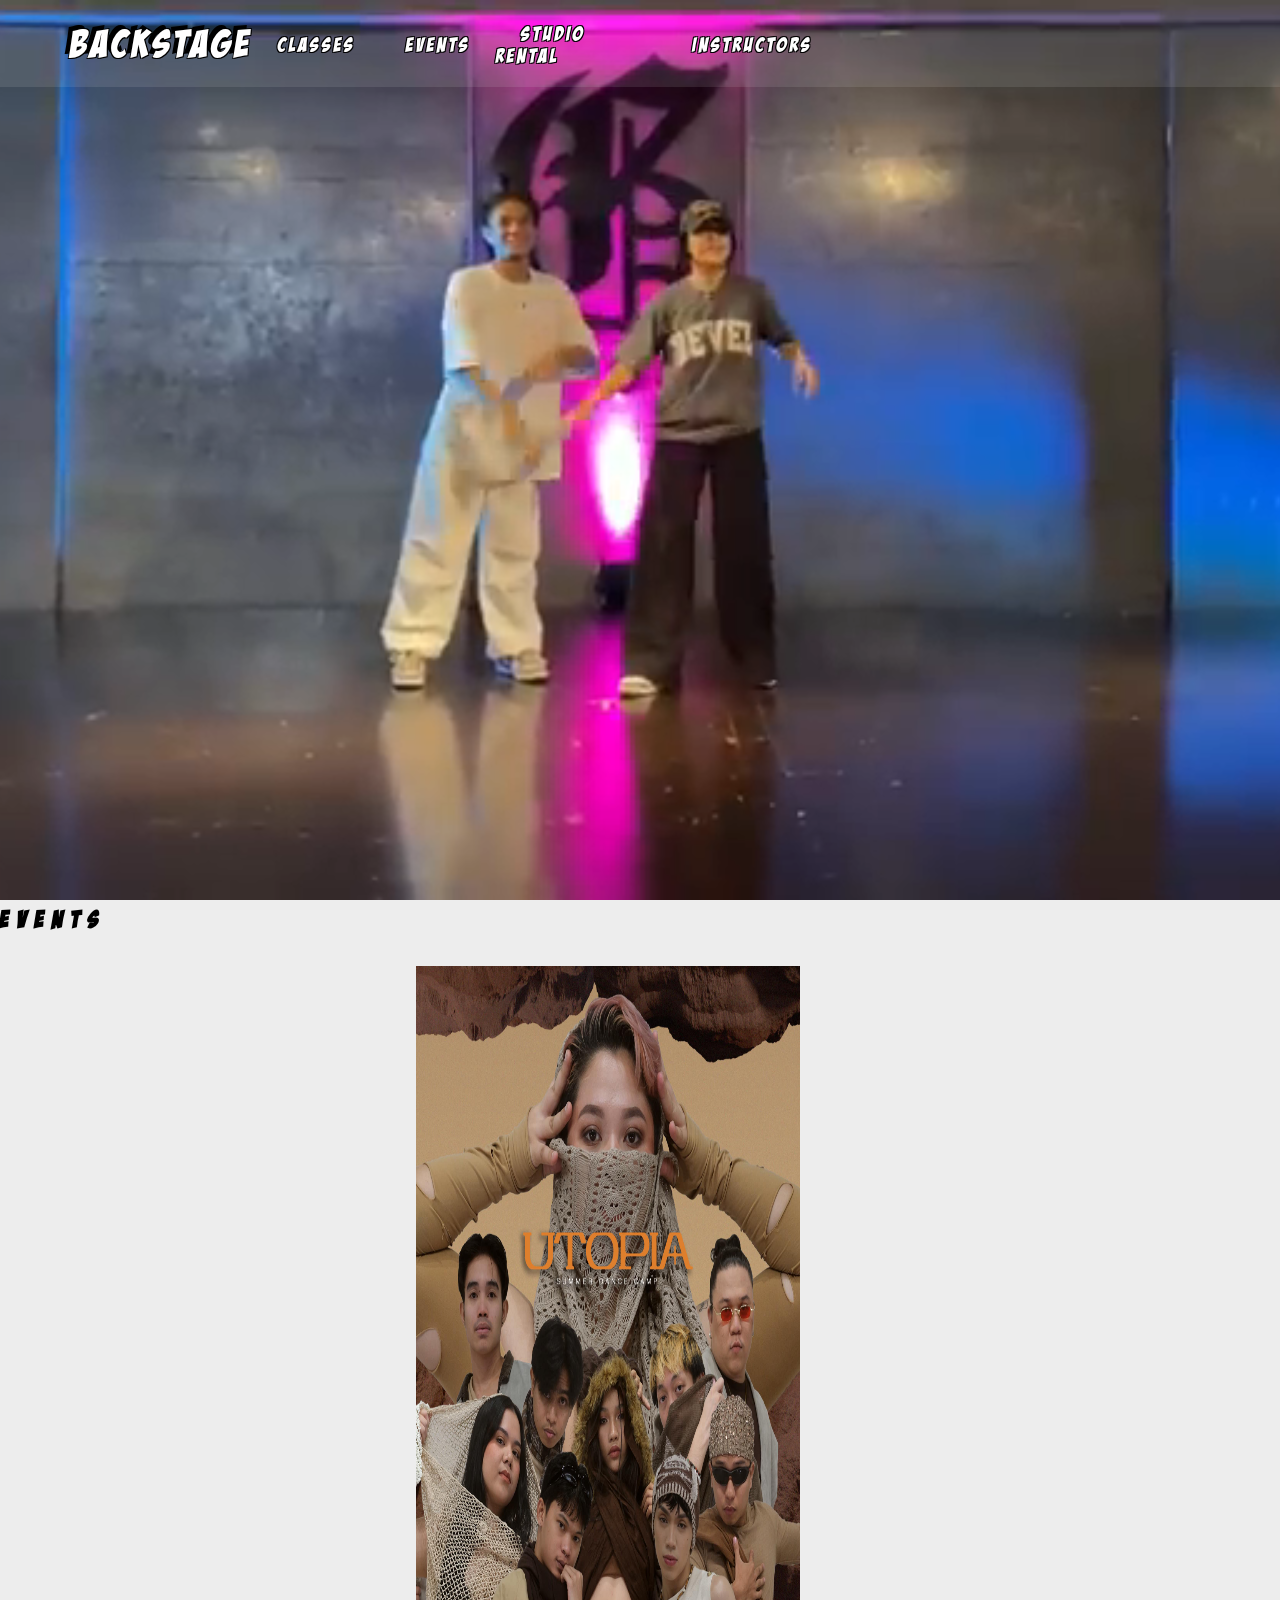
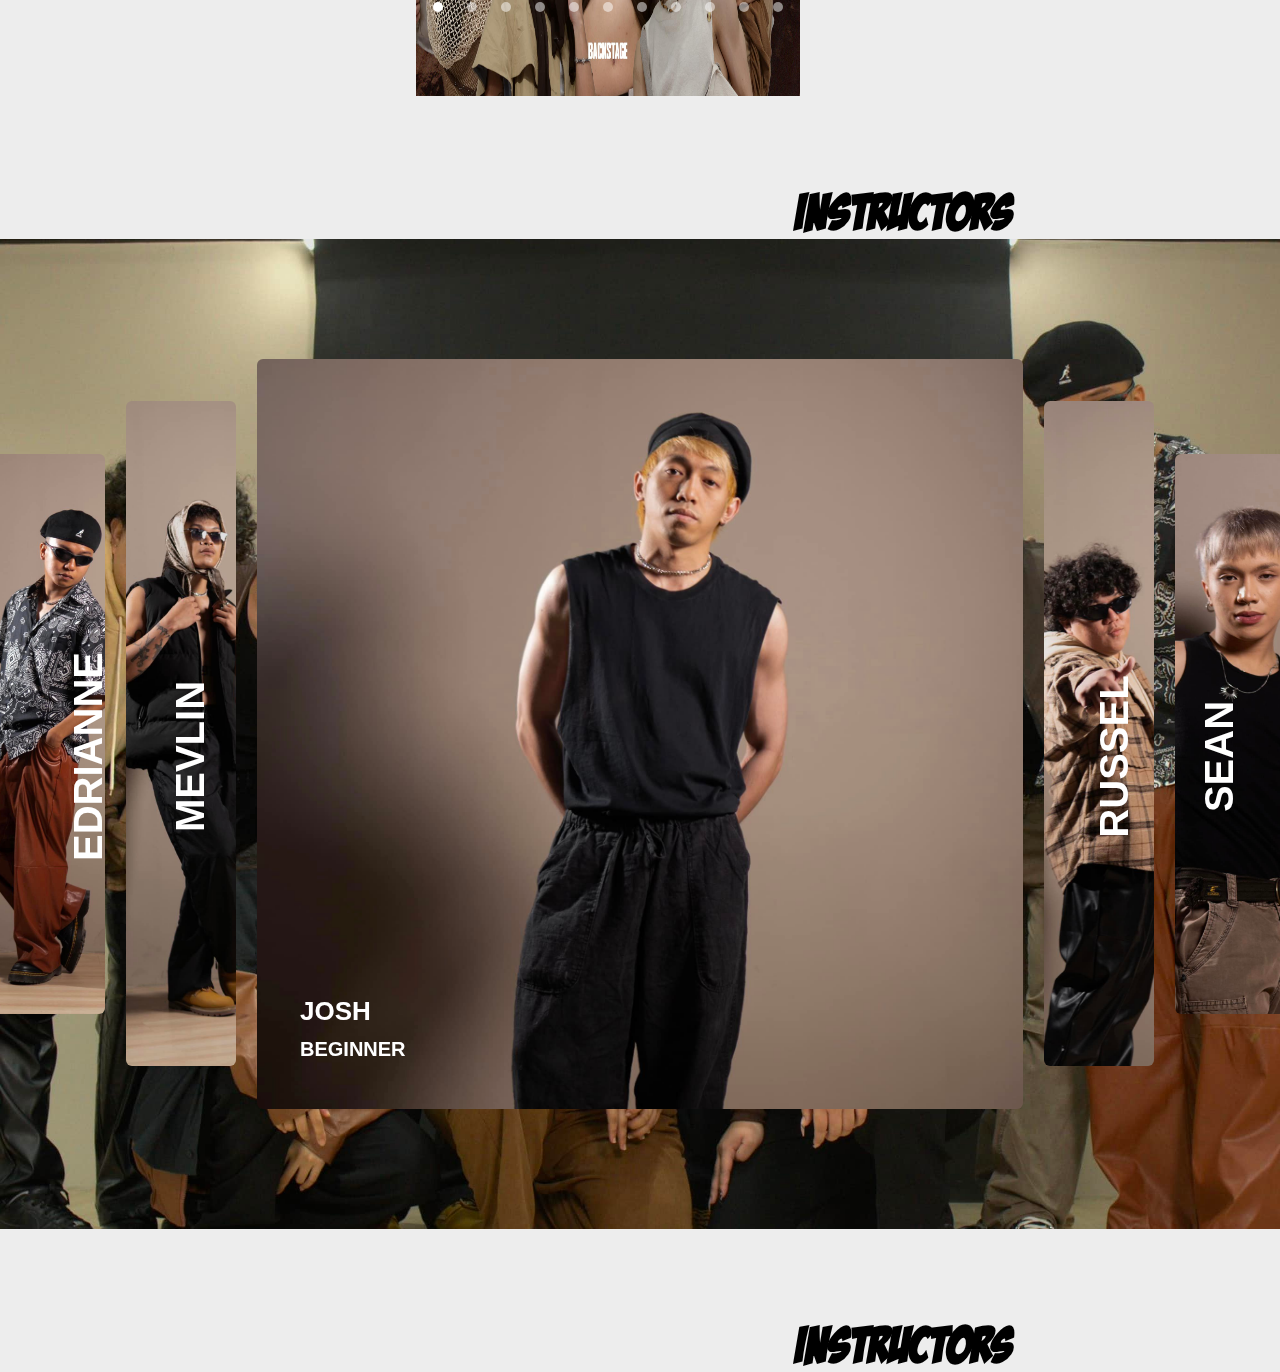
==== commit 3acf59b3: "commit olease" ====
--- a/index.html
+++ b/index.html
@@ -212,6 +212,8 @@
     </div>
   
 
+    
+
 
 
   <section> 
--- a/style.css
+++ b/style.css
@@ -3,12 +3,13 @@
     src: url(/fonts/BADABB__.TTF);
 }
 .header {
-    position:fixed;
+    position: static;    
     top: 0;
     left: 0;
     width: 100%;
-    padding: 40px 100px;
-    background: rgba(0, 0, 0, 0.2);
+    padding: 0px ;
+    background: rgba(255, 255, 255, 0.1);
+   
 }
 a {
     text-decoration: none; /* Removes underline */
@@ -19,7 +20,7 @@
 box-sizing: border-box;
 }
 body {
-    background-color: #e9e9e9; /* Adjust the color code as needed */
+    background-color: #ededed; /* Adjust the color code as needed */
 }
 /* Navbar -----------------------------------------------------------------------------------------------------------------------------------------------------*/
 ul {
@@ -46,13 +47,11 @@
 .navbar {
     display: flex;
     justify-content: space-between;
-    align-items: center;
-    position: fixed; /* Set navbar position to fixed */
+   
     top: 0; /* Stick to the top of the page */
     left: 0;
     width: 67%;
     padding: 20px;
-    z-index: 1000; /* Ensure navbar is above other content */
 }
 .nav-links {
     display: flex;
@@ -77,56 +76,50 @@
     color: #4c4c4c; /* Optional: change for hover effect */
     transition: color 0.3s ease; /* Smooth transition */
 }
+
+
 /* VIDEO -----------------------------------------------------------------------------------------------------------------------------------------------------*/
 video {
     position: absolute;
     top: 0;
     left: 0;
     width: 100%;
-    height: 95%;
+    height: 100%;
     z-index: -100;
     object-fit: cover; /* This will make sure the video covers the entire area without stretching */
 }
 /* TITLES -------------------------------------------------------------------------------------------------------------------------*/
-.eventitle {
-    margin-top: 98vh; /* Adjust this value as needed */
-    display: flex;
-    align-items: center;
-    justify-content: space-between;
-    width: 100%;
-    padding: 0px 750px; /* Adjust this value as needed */
-}
-.eventitle a {
-    color: #ffffff; /* Adjust the color as needed */
-    font-size:50px;
+
+.events {
+    margin-top: 91vh; /* Adjust this value as needed */
+    position: relative; /* Adjust this value as needed */
+}
+
+.events a {
+    color: #000000; /* Adjust the color as needed */
+    font-size: 25px;
     font-family: badaFont;
     letter-spacing: 8px; /* Adjust the spacing as needed */
     transition: color 0.3s ease; /* Smooth transition */
-    text-shadow:
-    -1px -1px 0 #000000,  
-     1px -1px 0 #000000,
-    -1px  1px 0 #000000,
-     1px  1px 0 #000000;
-}
-.eventitle a:hover {
-    color: #4c4c4c; /* Optional: change for hover effect */
+}
+.events a:hover {
+    color: #4c4c4c; /* Change text color to black on hover */
     transition: color 0.3s ease, background-color 0.3s ease; /* Smooth transition for both color and background */
 }
 
-/* Carousel Section  -----------------------------------------------------------------------------------------------------------------------------------------------------*/
-
-
+
+/* EVENTS Carousel Section  -----------------------------------------------------------------------------------------------------------------------------------------------------*/
 .carousel {
-    margin-top: 9vh;
-    margin-left: 2.5%; 
+    margin-top: 3.5vh;
+    margin-left: 32.5%; 
     width: 30%; /* Adjust this value as needed */
     height: 100%; /* This will maintain the aspect ratio */
     
 }
 ul.slides {
-    display: block;
+    display: flex;
     position: relative;
-    height: 600px;
+    height: 730px;
     margin: 0;
     padding: 0;
     overflow: hidden;
@@ -147,7 +140,7 @@
     display: block; 
 }
 .slide-image {
-    display: block;
+    display: flex;
     position: absolute;
     width: 100%;
     height: 100%;
@@ -168,7 +161,7 @@
     z-index: 999;
     font-size: 100px;
     line-height: 600px;
-    color: #fff;
+    color: #ffffff;
 }
 .carousel-controls label {
     display: none;
@@ -198,16 +191,16 @@
     position: absolute;
     left: 0;
     right: 0;
-    bottom: 20px;
+    bottom: 70px;
     z-index: 999;
     text-align: center;
 }
 .carousel-dots .carousel-dot {
     display: inline-block;
-    width: 30px;
-    height: 30px;
+    width: 10px;
+    height: 10px;
     border-radius: 50%;
-    background-color: #fff;
+    background-color: #ffffff;
     opacity: 0.5;
     margin: 10px;
 }
@@ -225,11 +218,18 @@
 input#img-4:checked ~ .carousel-dots label#img-dot-4,
 input#img-5:checked ~ .carousel-dots label#img-dot-5,
 input#img-6:checked ~ .carousel-dots label#img-dot-6,
-input#img-7:checked ~ .carousel-dots label#img-dot-7
+input#img-7:checked ~ .carousel-dots label#img-dot-7,
+input#img-8:checked ~ .carousel-dots label#img-dot-8,
+input#img-9:checked ~ .carousel-dots label#img-dot-9,
+input#img-10:checked ~ .carousel-dots label#img-dot-10,
+input#img-11:checked ~ .carousel-dots label#img-dot-11
  {
 	opacity: 1;
 }
 input:checked + .slide-container .nav label { display: block; }
+
+
+
 /* Instructors Section  -----------------------------------------------------------------------------------------------------------------------------------------------------------------------------------------------*/
 .instructors h5 {
     font-size: 50px; /* Adjust as needed */
